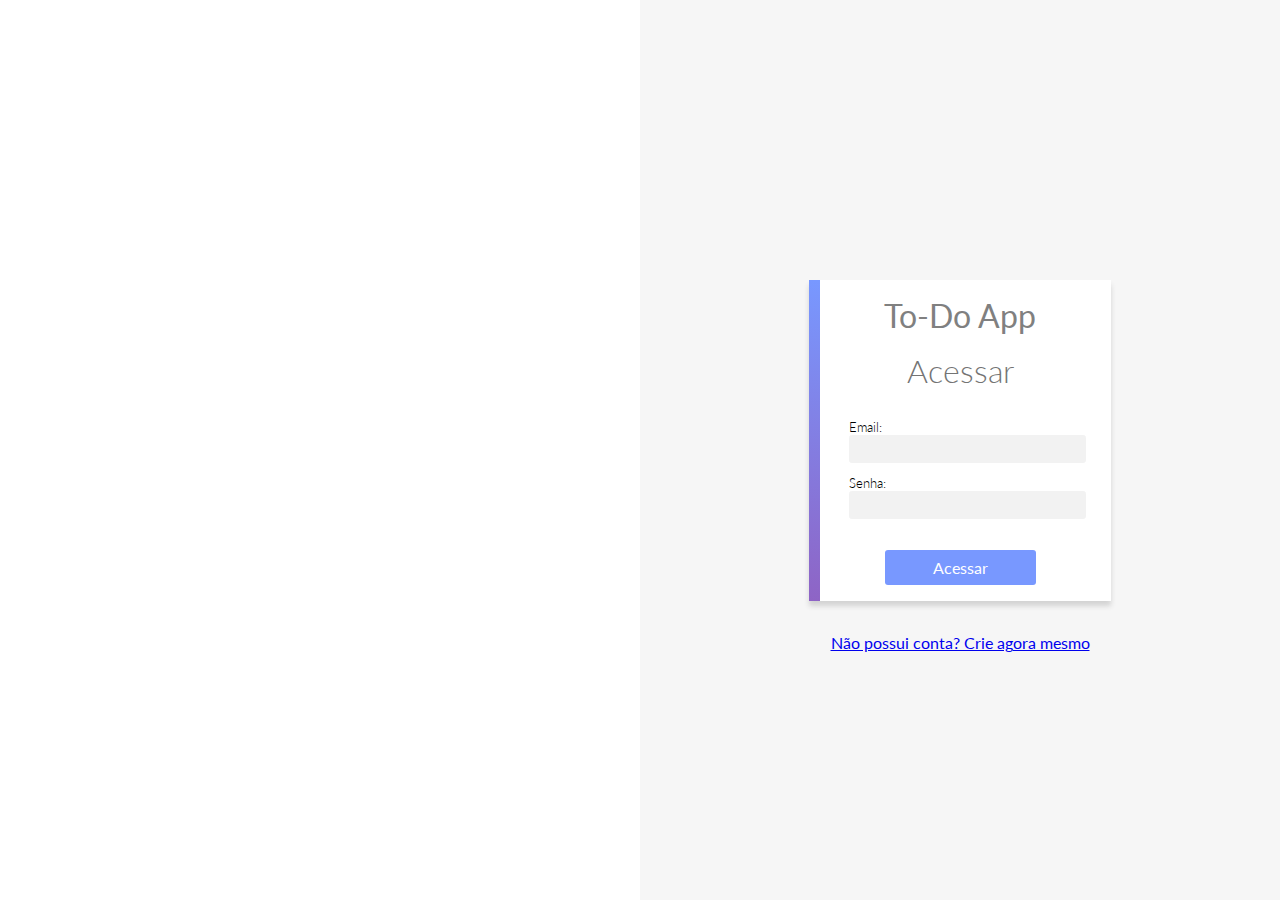
==== index.html @ 197d35e6 "First Commit" ====
<!DOCTYPE html>
<html lang="pt-BR">

<head>
  <meta charset="UTF-8">
  <meta http-equiv="X-UA-Compatible" content="IE=edge">
  <meta name="viewport" content="width=device-width, initial-scale=1.0">
  <title>To-Do App</title>

  <!-- ---------------- estilos compartilhados entre login e signup ---------------- -->
  <link rel="stylesheet" href="styles/acesso.css">

  <!-- ---------------------- lógica aplicada no login ----------------------- -->
  

</head>

<body>
  <div class="left">
    <img src="./assets/pessoa-login.png" alt="">
  </div>

  <div class="right">
    <form>
      <div class="form-header">
        <p>To-Do App</p>
      </div>
      <h1>Acessar</h1>
      <label>
        Email:
        <input id="inputEmail" type="text" onkeyup="inputEntries()">
      </label>
      <label>
        Senha:
        <input id="inputPassword" type="password" onkeyup="inputEntries()">
      </label>

      <button type="submit" class="buttonAcessar" disabled="true" id="buttonAcessar">Acessar</button>

    </form>
    <div class="ingressar">
      <a href="signup.html">Não possui conta? Crie agora mesmo</a>
    </div>
  </div>
  
  
  <script src="/scripts/utils.js"></script>
  <script src="/scripts/index.js"></script>
</body>

</html>
---- styles/acesso.css ----
@import url('./common.css');

body{
  display: flex;
}

h1 {
  color: rgb(116, 116, 116);
  font-weight: 300;
  margin: .5em 0;
}

form {
  position: relative;
  max-width: 26em;
  background-color: white;
  display: flex;
  align-items: center;
  flex-direction: column;
  margin: 2em auto;
  box-shadow: 0 5px 5px lightgrey;
  padding: 1em 2.5em;
  box-sizing: border-box;
}

form:after {
  position: absolute;
  content: '';
  width: .7em;
  height: 100%;
  top: 0;
  left: 0;
  background: linear-gradient(var(--primary), var(--secondary));
}


input {
  width: 100%;
  padding: .4em .5em;
  background-color: var(--app-grey);
  border: 1px solid var(--app-grey);
  border-radius: .2em;
}

input:focus {
  outline: none;
  border: 1px solid lightgrey;
}

label {
  width: 100%;
  font-weight: 300;
  margin-bottom: -.1em;
  margin-top: 1em;
  font-size: .8em;
}

button {
  padding: .5em 3em;
  background-color: var(--primary);
  color: white;
  margin-top: 2em;
  font-weight: 400;
  font-size: 1em;
}

.form-header {
  color: grey;
  font-size: 2em;
}
.ingressar{
  text-align: center;
}
.left{
  width: 50%;  
  background-color: white;
  text-align: center;
  display: flex;
  align-items: center;
  justify-content: center;
}
.left img{
  width:60%;
}
.right{
  width: 50%;
  display: flex;
  flex-direction: column;
  align-items: center;
  justify-content: center;
}
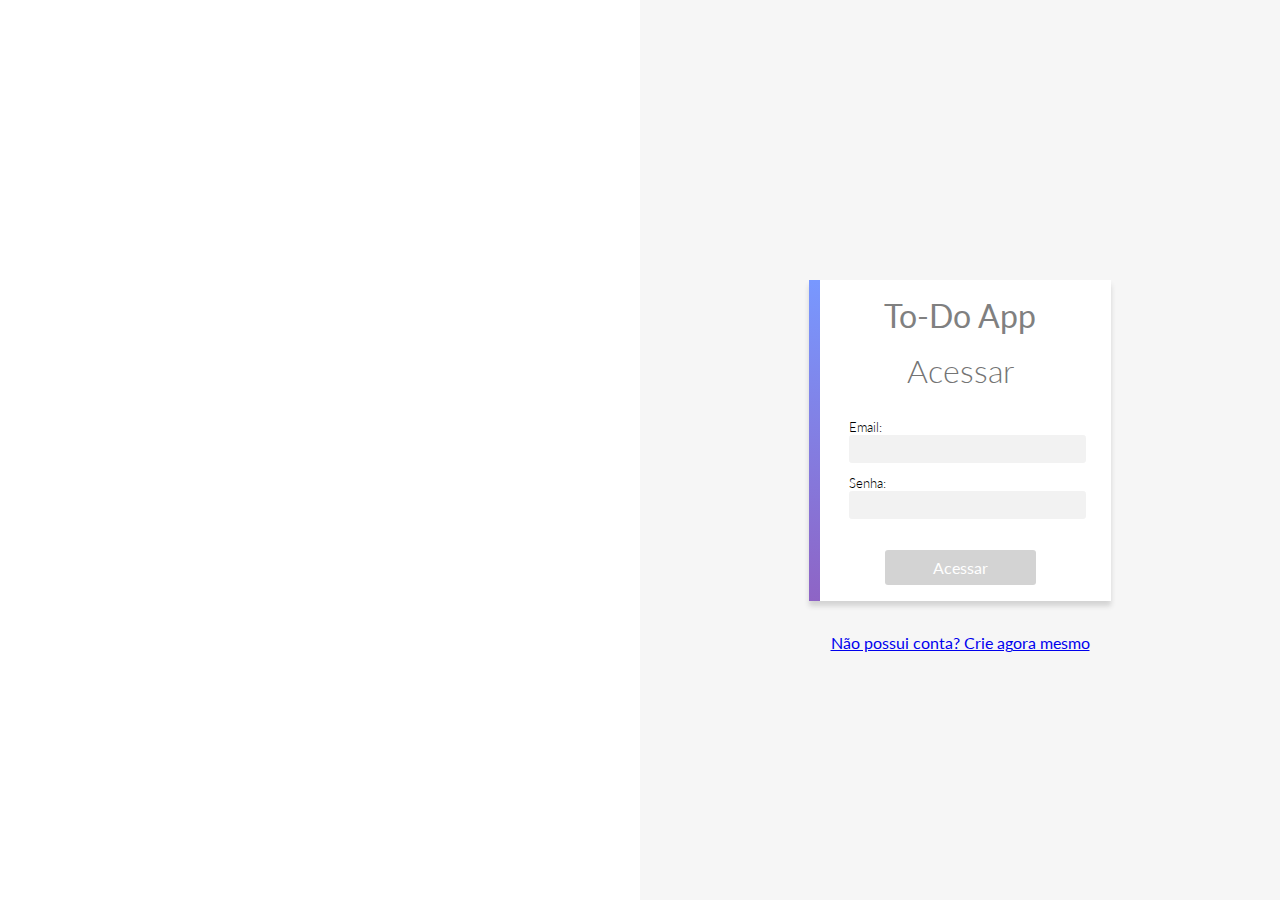
==== commit 3760c13a: "formmat" ====
--- a/index.html
+++ b/index.html
@@ -1,51 +1,52 @@
 <!DOCTYPE html>
 <html lang="pt-BR">
+  <head>
+    <meta charset="UTF-8" />
+    <meta http-equiv="X-UA-Compatible" content="IE=edge" />
+    <meta name="viewport" content="width=device-width, initial-scale=1.0" />
+    <title>To-Do App</title>
 
-<head>
-  <meta charset="UTF-8">
-  <meta http-equiv="X-UA-Compatible" content="IE=edge">
-  <meta name="viewport" content="width=device-width, initial-scale=1.0">
-  <title>To-Do App</title>
+    <!-- ---------------- estilos compartilhados entre login e signup ---------------- -->
+    <link rel="stylesheet" href="styles/acesso.css" />
 
-  <!-- ---------------- estilos compartilhados entre login e signup ---------------- -->
-  <link rel="stylesheet" href="styles/acesso.css">
+    <!-- ---------------------- lógica aplicada no login ----------------------- -->
+  </head>
 
-  <!-- ---------------------- lógica aplicada no login ----------------------- -->
-  
+  <body>
+    <div class="left">
+      <img src="./assets/pessoa-login.png" alt="" />
+    </div>
 
-</head>
+    <div class="right">
+      <form action="./tarefas.html">
+        <div class="form-header">
+          <p>To-Do App</p>
+        </div>
+        <h1>Acessar</h1>
+        <label>
+          Email:
+          <input id="inputEmail" type="email" />
+        </label>
+        <label>
+          Senha:
+          <input id="inputPassword" type="password" />
+        </label>
 
-<body>
-  <div class="left">
-    <img src="./assets/pessoa-login.png" alt="">
-  </div>
+        <button
+          type="submit"
+          class="buttonAcessar"
+          disabled="false"
+          id="buttonAcessar"
+        >
+          Acessar
+        </button>
+      </form>
+      <div class="ingressar">
+        <a href="signup.html">Não possui conta? Crie agora mesmo</a>
+      </div>
+    </div>
 
-  <div class="right">
-    <form>
-      <div class="form-header">
-        <p>To-Do App</p>
-      </div>
-      <h1>Acessar</h1>
-      <label>
-        Email:
-        <input id="inputEmail" type="text" onkeyup="inputEntries()">
-      </label>
-      <label>
-        Senha:
-        <input id="inputPassword" type="password" onkeyup="inputEntries()">
-      </label>
-
-      <button type="submit" class="buttonAcessar" disabled="true" id="buttonAcessar">Acessar</button>
-
-    </form>
-    <div class="ingressar">
-      <a href="signup.html">Não possui conta? Crie agora mesmo</a>
-    </div>
-  </div>
-  
-  
-  <script src="/scripts/utils.js"></script>
-  <script src="/scripts/index.js"></script>
-</body>
-
-</html>+    <script src="./scripts/utils.js"></script>
+    <script src="./scripts/index.js"></script>
+  </body>
+</html>
--- a/styles/acesso.css
+++ b/styles/acesso.css
@@ -1,13 +1,13 @@
-@import url('./common.css');
+@import url("./common.css");
 
-body{
+body {
   display: flex;
 }
 
 h1 {
   color: rgb(116, 116, 116);
   font-weight: 300;
-  margin: .5em 0;
+  margin: 0.5em 0;
 }
 
 form {
@@ -25,21 +25,20 @@
 
 form:after {
   position: absolute;
-  content: '';
-  width: .7em;
+  content: "";
+  width: 0.7em;
   height: 100%;
   top: 0;
   left: 0;
   background: linear-gradient(var(--primary), var(--secondary));
 }
 
-
 input {
   width: 100%;
-  padding: .4em .5em;
+  padding: 0.4em 0.5em;
   background-color: var(--app-grey);
   border: 1px solid var(--app-grey);
-  border-radius: .2em;
+  border-radius: 0.2em;
 }
 
 input:focus {
@@ -50,14 +49,14 @@
 label {
   width: 100%;
   font-weight: 300;
-  margin-bottom: -.1em;
+  margin-bottom: -0.1em;
   margin-top: 1em;
-  font-size: .8em;
+  font-size: 0.8em;
 }
 
 button {
-  padding: .5em 3em;
-  background-color: var(--primary);
+  padding: 0.5em 3em;
+  background-color: #d3d3d3;
   color: white;
   margin-top: 2em;
   font-weight: 400;
@@ -68,24 +67,24 @@
   color: grey;
   font-size: 2em;
 }
-.ingressar{
+.ingressar {
   text-align: center;
 }
-.left{
-  width: 50%;  
+.left {
+  width: 50%;
   background-color: white;
   text-align: center;
   display: flex;
   align-items: center;
   justify-content: center;
 }
-.left img{
-  width:60%;
+.left img {
+  width: 60%;
 }
-.right{
+.right {
   width: 50%;
   display: flex;
   flex-direction: column;
   align-items: center;
   justify-content: center;
-}+}
